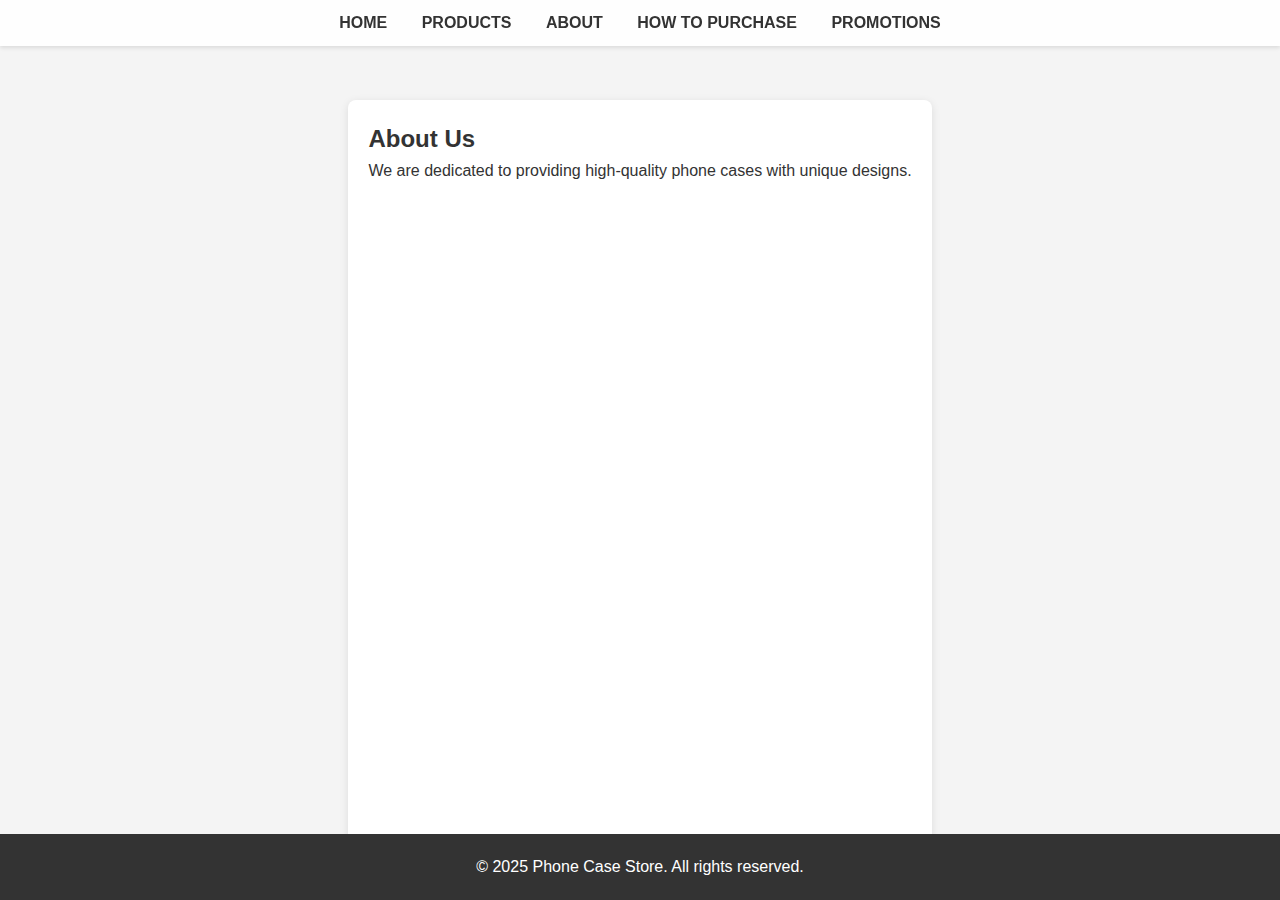
==== about.html @ c28ca741 "Add files via upload" ====
<!DOCTYPE html>
<html lang="en">
<head>
    <meta charset="UTF-8">
    <meta name="viewport" content="width=device-width, initial-scale=1.0">
    <title>About | Phone Case Store</title>
    <link rel="stylesheet" href="style.css">
</head>
<body>
    <nav>
        <a href="index.html">Home</a>
        <a href="products.html">Products</a>
        <a href="about.html">About</a>
        <a href="purchase.html">How to Purchase</a>
        <a href="promotions.html">Promotions</a>
    </nav>
    <section class="container">
        <h2>About Us</h2>
        <p>We are dedicated to providing high-quality phone cases with unique designs.</p>
    </section>
    <footer>
        <p>&copy; 2025 Phone Case Store. All rights reserved.</p>
    </footer>
</body>
</html>
---- style.css ----
* {
    margin: 0;
    padding: 0;
    box-sizing: border-box;
    font-family: 'Arial', sans-serif;
}

body {
    background-color: #f4f4f4;
    color: #333;
    line-height: 1.6;
    min-height: 100vh;
    display: flex;
    flex-direction: column;
}

nav {
    width: 100%;
    position: fixed;
    top: 0;
    left: 0;
    background-color: rgba(255, 255, 255, 0.9);
    box-shadow: 0 2px 4px rgba(0, 0, 0, 0.1);
    padding: 10px 0;
    z-index: 1000;
    text-align: center;
}

nav a {
    margin: 0 15px;
    text-decoration: none;
    color: #333;
    font-weight: bold;
    text-transform: uppercase;
}

nav a:hover {
    color: #007BFF;
    border-bottom: 2px solid #007BFF;
}

header {
    height: 100vh;
    background: url('header-image.jpg') no-repeat center center/cover;
    display: flex;
    justify-content: center;
    align-items: center;
    text-align: center;
    color: white;
}

header h1 {
    background-color: rgba(0, 0, 0, 0.5);
    padding: 20px 40px;
    text-transform: uppercase;
    letter-spacing: 5px;
}

.container {
    max-width: 1100px;
    margin: 100px auto 50px;
    padding: 20px;
    background-color: #fff;
    box-shadow: 0 2px 8px rgba(0, 0, 0, 0.1);
    border-radius: 8px;
    flex: 1;
}

.product {
    margin-bottom: 20px;
}

footer {
    text-align: center;
    padding: 20px 0;
    background-color: #333;
    color: white;
    width: 100%;
    position: fixed;
    bottom: 0;
    left: 0;
}

/* Responsive Design */
@media (max-width: 768px) {
    nav a {
        display: block;
        margin: 10px 0;
    }
}
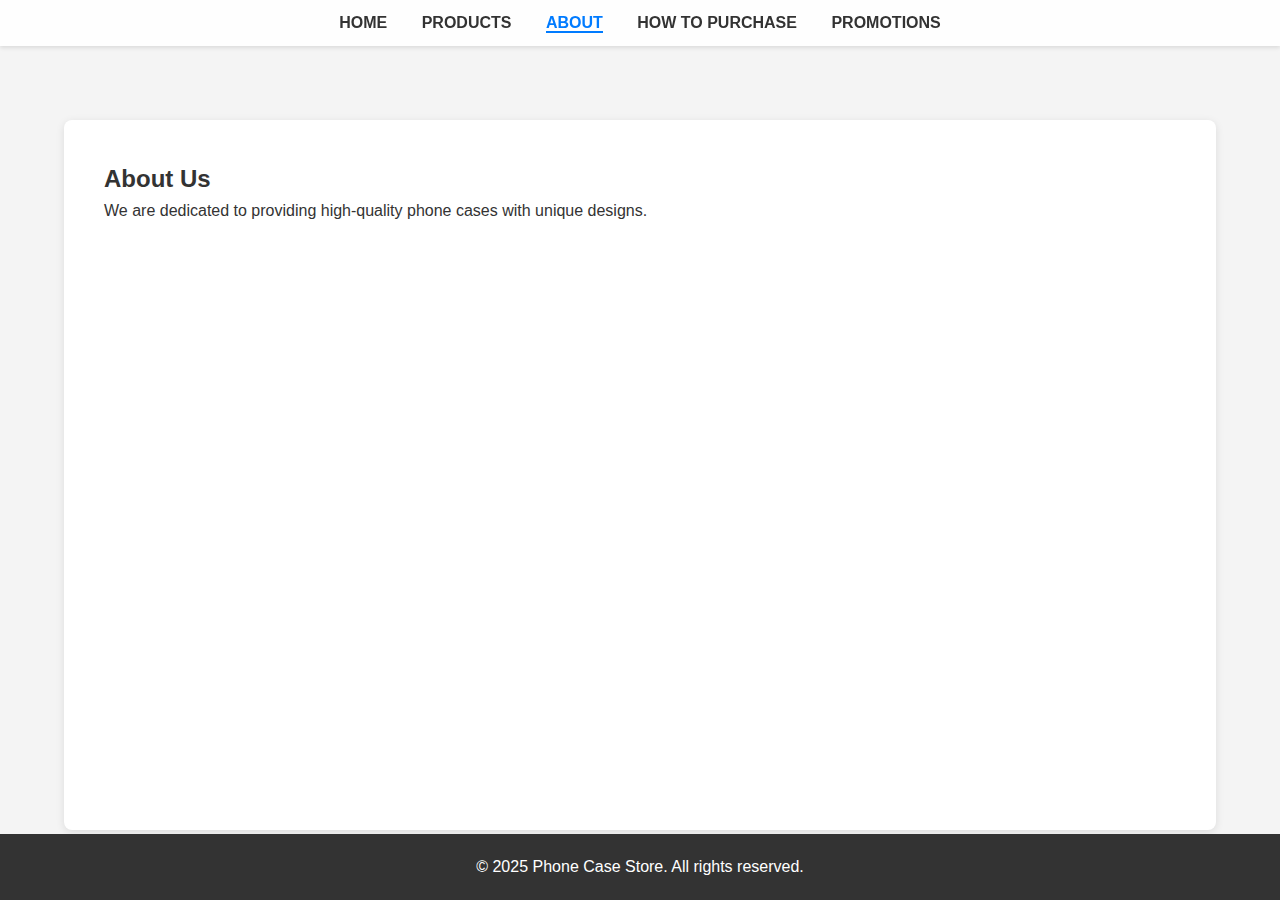
==== commit 48008ab8: "Add files via upload" ====
--- a/about.html
+++ b/about.html
@@ -21,5 +21,6 @@
     <footer>
         <p>&copy; 2025 Phone Case Store. All rights reserved.</p>
     </footer>
+    <script src="script.js"></script>
 </body>
 </html>--- a/style.css
+++ b/style.css
@@ -34,6 +34,11 @@
     text-transform: uppercase;
 }
 
+nav a.active {
+    color: #007BFF; /* Change the color of the active link */
+    border-bottom: 2px solid #007BFF; /* Add a border to highlight the active page */
+}
+
 nav a:hover {
     color: #007BFF;
     border-bottom: 2px solid #007BFF;
@@ -57,17 +62,86 @@
 }
 
 .container {
-    max-width: 1100px;
-    margin: 100px auto 50px;
-    padding: 20px;
+    width: 90%;
+    max-width: 1200px;
+    margin: 120px auto 70px;
+    padding: 40px;
     background-color: #fff;
     box-shadow: 0 2px 8px rgba(0, 0, 0, 0.1);
     border-radius: 8px;
     flex: 1;
+    min-height: 400px;
 }
 
-.product {
+.products-grid {
+    display: grid;
+    grid-template-columns: repeat(3, 1fr);
+    gap: 20px;
+    animation: fadeIn 1s ease-in-out;
+}
+
+@keyframes fadeIn {
+    from { opacity: 0; transform: translateY(20px); }
+    to { opacity: 1; transform: translateY(0); }
+}
+
+.product-item.fade-in {
+    animation: fadeIn 0.5s ease-in-out;
+}
+
+.product-item {
+    background-color: #fff;
+    border-radius: 8px;
+    box-shadow: 0 2px 8px rgba(0, 0, 0, 0.1);
+    overflow: hidden;
+    text-align: center;
+    padding: 20px;
+    transition: transform 0.3s, box-shadow 0.3s;
+    height: 500px; /* Increased fixed height for the product container */
+    display: flex;
+    flex-direction: column;
+    justify-content: space-between;
+}
+
+.product-item:hover {
+    box-shadow: 0 8px 16px rgba(0, 0, 0, 0.2);
+}
+
+.product-item img {
+    width: 100%; /* Make the image fill the entire width of the container */
+    height: 350px; /* Increased height for the image */
+    object-fit: cover; /* Ensures the image covers the entire area without distortion */
+    border-bottom: 1px solid #ddd; /* Optional: adds a border beneath the image */
+}
+
+.product-item h3 {
+    margin: 15px 0 10px;
+    font-size: 1.2em;
+}
+
+.product-item p {
+    font-size: 0.9em;
+    color: #666;
+    margin-bottom: 10px; /* Ensure there's space between the description and the footer */
+}
+
+.filter-buttons {
+    text-align: center;
     margin-bottom: 20px;
+}
+
+.filter-buttons button {
+    padding: 10px 20px;
+    margin: 0 5px;
+    border: none;
+    background-color: #007BFF;
+    color: white;
+    border-radius: 5px;
+    cursor: pointer;
+}
+
+.filter-buttons button:hover {
+    background-color: #0056b3;
 }
 
 footer {
@@ -81,10 +155,21 @@
     left: 0;
 }
 
-/* Responsive Design */
-@media (max-width: 768px) {
-    nav a {
-        display: block;
-        margin: 10px 0;
-    }
+.search-bar {
+    text-align: center;
+    margin-bottom: 20px;
+}
+
+.search-bar input {
+    width: 80%;
+    max-width: 500px;
+    padding: 10px;
+    border-radius: 5px;
+    border: 1px solid #ddd;
+    font-size: 16px;
+}
+
+.search-bar input:focus {
+    outline: none;
+    border-color: #007BFF;
 }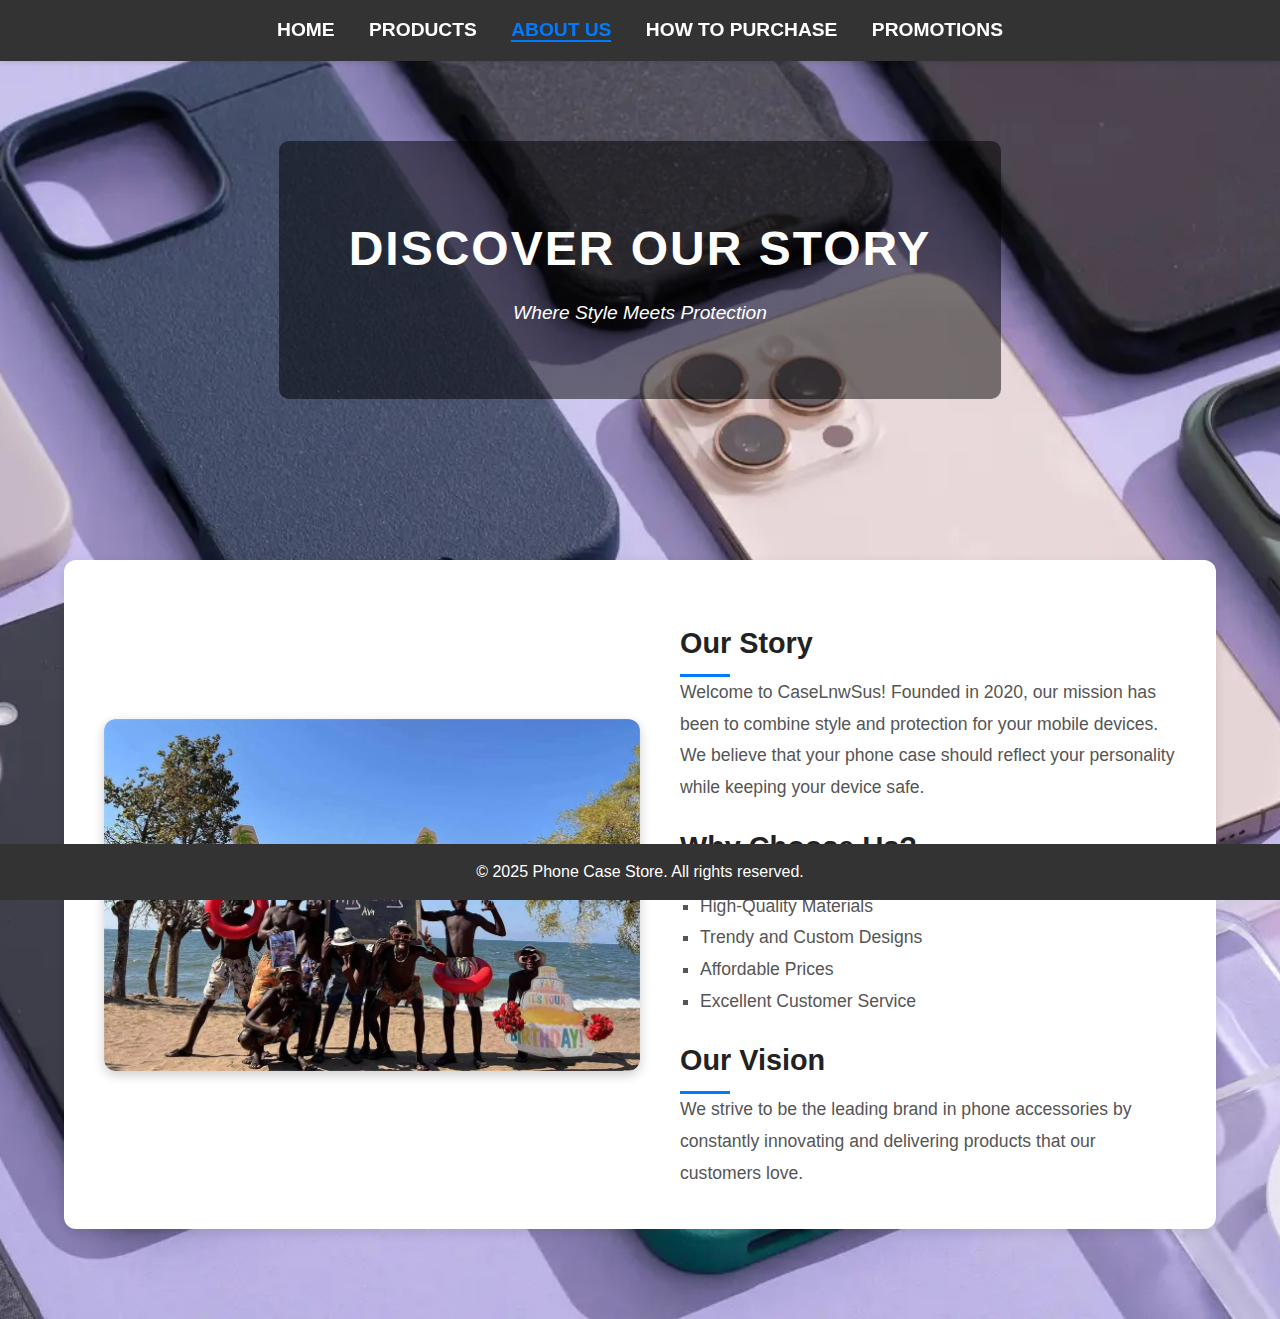
==== commit 8c28ad09: "Add files via upload" ====
--- a/about.html
+++ b/about.html
@@ -3,24 +3,44 @@
 <head>
     <meta charset="UTF-8">
     <meta name="viewport" content="width=device-width, initial-scale=1.0">
-    <title>About | Phone Case Store</title>
+    <title>About Us | Phone Case Store</title>
     <link rel="stylesheet" href="style.css">
 </head>
 <body>
     <nav>
         <a href="index.html">Home</a>
         <a href="products.html">Products</a>
-        <a href="about.html">About</a>
+        <a href="about.html">About Us</a>
         <a href="purchase.html">How to Purchase</a>
         <a href="promotions.html">Promotions</a>
     </nav>
-    <section class="container">
-        <h2>About Us</h2>
-        <p>We are dedicated to providing high-quality phone cases with unique designs.</p>
+    <section class="about-hero">
+        <div class="hero-overlay">
+            <h1>Discover Our Story</h1>
+            <p>Where Style Meets Protection</p>
+        </div>
+    </section>
+    <section class="about-container">
+        <div class="about-content">
+            <img src="images/our-team.jpg" alt="Our Team">
+            <div class="about-text">
+                <h2>Our Story</h2>
+                <p>Welcome to CaseLnwSus! Founded in 2020, our mission has been to combine style and protection for your mobile devices. We believe that your phone case should reflect your personality while keeping your device safe.</p>
+                <h2>Why Choose Us?</h2>
+                <ul>
+                    <li>High-Quality Materials</li>
+                    <li>Trendy and Custom Designs</li>
+                    <li>Affordable Prices</li>
+                    <li>Excellent Customer Service</li>
+                </ul>
+                <h2>Our Vision</h2>
+                <p>We strive to be the leading brand in phone accessories by constantly innovating and delivering products that our customers love.</p>
+            </div>
+        </div>
     </section>
     <footer>
         <p>&copy; 2025 Phone Case Store. All rights reserved.</p>
     </footer>
     <script src="script.js"></script>
 </body>
-</html>+</html>
--- a/style.css
+++ b/style.css
@@ -12,6 +12,7 @@
     min-height: 100vh;
     display: flex;
     flex-direction: column;
+    background: url('images/background.jpg') no-repeat center center/cover;
 }
 
 nav {
@@ -54,17 +55,28 @@
     color: white;
 }
 
+/* Apply a cool Google Font */
+@import url('https://fonts.googleapis.com/css2?family=Poppins:wght@600&display=swap');
+
+/* Header Styles */
 header h1 {
-    background-color: rgba(0, 0, 0, 0.5);
-    padding: 20px 40px;
-    text-transform: uppercase;
-    letter-spacing: 5px;
+    background-color: rgba(0, 0, 0, 0.5); /* Dark overlay for text visibility */
+    padding: 40px 80px; /* Adjust padding for a bigger box */
+    text-transform: none; /* Uppercase for a modern look */
+    letter-spacing: 8px; /* Increase letter spacing for better readability */
+    font-size: 5em; /* Increase font size */
+    font-family: 'Poppins', sans-serif; /* Apply a cool font */
+    color: white; /* White text color */
+    width: fit-content; /* Ensure the box size is just as wide as the text */
+    margin: 0 auto; /* Center the header */
+    border-radius: 10px; /* Optional: Rounded corners for a modern look */
+    text-align: center; /* Center-align the text */
 }
 
 .container {
     width: 90%;
-    max-width: 1200px;
-    margin: 120px auto 70px;
+    max-width: 1100px;
+    margin: 80px auto 70px;
     padding: 40px;
     background-color: #fff;
     box-shadow: 0 2px 8px rgba(0, 0, 0, 0.1);
@@ -81,7 +93,7 @@
 }
 
 @keyframes fadeIn {
-    from { opacity: 0; transform: translateY(20px); }
+    from { opacity: 0; transform: translateY(5px); }
     to { opacity: 1; transform: translateY(0); }
 }
 
@@ -144,17 +156,6 @@
     background-color: #0056b3;
 }
 
-footer {
-    text-align: center;
-    padding: 20px 0;
-    background-color: #333;
-    color: white;
-    width: 100%;
-    position: fixed;
-    bottom: 0;
-    left: 0;
-}
-
 .search-bar {
     text-align: center;
     margin-bottom: 20px;
@@ -172,4 +173,281 @@
 .search-bar input:focus {
     outline: none;
     border-color: #007BFF;
-}+}
+
+/* Hero Section */
+.about-hero {
+    height: 60vh;
+    background: url('about-hero.jpg') no-repeat center center/cover;
+    position: relative;
+    display: flex;
+    align-items: center;
+    justify-content: center;
+}
+
+.hero-overlay {
+    background-color: rgba(0, 0, 0, 0.5);
+    padding: 70px;
+    border-radius: 10px;
+    text-align: center;
+    color: #fff;
+}
+
+.hero-overlay h1 {
+    font-size: 3em;
+    margin-bottom: 10px;
+    text-transform: uppercase;
+    letter-spacing: 2px;
+}
+
+.hero-overlay p {
+    font-size: 1.2em;
+    font-style: italic;
+}
+
+/* About Section */
+.about-container {
+    width: 90%;
+    max-width: 1200px;
+    margin: 20px auto 90px auto; /* Reduced top margin, added bottom margin */
+    padding: 40px;
+    background-color: #fff;
+    box-shadow: 0 4px 12px rgba(0, 0, 0, 0.1);
+    border-radius: 12px;
+    animation: fadeInUp 1s ease-in-out;
+}
+
+@keyframes fadeInUp {
+    from {
+        opacity: 0;
+        transform: translateY(5px);
+    }
+    to {
+        opacity: 1;
+        transform: translateY(0);
+    }
+}
+
+.about-content {
+    display: flex;
+    align-items: center;
+    gap: 40px;
+}
+
+.about-content img {
+    width: 50%;
+    border-radius: 12px;
+    box-shadow: 0 4px 12px rgba(0, 0, 0, 0.2);
+    transition: transform 0.3s ease;
+}
+
+.about-text {
+    width: 50%;
+}
+
+.about-text h2 {
+    margin-top: 20px;
+    font-size: 1.8em;
+    color: #222;
+    position: relative;
+}
+
+.about-text h2::after {
+    content: '';
+    width: 50px;
+    height: 3px;
+    background-color: #007BFF;
+    display: block;
+    margin-top: 8px;
+}
+
+.about-text p, .about-text ul {
+    font-size: 1.1em;
+    color: #555;
+    line-height: 1.8;
+}
+
+.about-text ul {
+    list-style-type: square;
+    padding-left: 20px;
+    margin-top: 10px;
+}
+
+/* Purchase Steps Grid */
+.purchase-container {
+    max-width: 1100px;
+    margin: 80px auto;
+    padding: 20px;
+    text-align: center;
+}
+
+.steps-grid {
+    display: grid;
+    grid-template-columns: repeat(3, 1fr);
+    gap: 30px;
+    margin: 20px auto;
+    max-width: 900px;   
+}
+
+.steps-grid > .step:nth-child(7) {
+    grid-column: 2;
+}
+
+.step {
+    background-color: #f9f9f9;
+    padding: 20px;
+    border-radius: 10px;
+    box-shadow: 0 2px 8px rgba(0, 0, 0, 0.1);
+    transition: transform 0.3s ease;
+}
+
+.step:hover {
+    transform: translateY(-3px);
+}
+
+.step h3 {
+    font-size: 1.5em;
+    color: #007BFF;
+    margin-bottom: 10px;
+}
+
+.payment-list {
+    text-align: left;
+    list-style: none;
+    padding-left: 0;
+    font-size: 1.1em;
+}
+
+.payment-list li {
+    margin-bottom: 10px;
+}
+
+.payment-image-container {
+    text-align: center;
+}
+
+.payment-image {
+    max-width: 100%;  /* Ensures image is responsive */
+    height: auto;     /* Keeps aspect ratio */
+}
+
+
+footer {
+    text-align: center;
+    padding: 15px 0;
+    background-color: #333;
+    color: white;
+    width: 100%;
+    position: fixed;
+    bottom: 0;
+    left: 0;
+}
+
+/* General Styles */
+body {
+    font-family: Arial, sans-serif;
+    margin: 0;
+    padding: 0;
+    background-color: #f4f4f4;
+}
+
+/* Navigation Bar */
+nav {
+    background-color: #333;
+    padding: 15px;
+    text-align: center;
+}
+
+nav a {
+    color: white;
+    margin: 0 15px;
+    text-decoration: none;
+    font-size: 1.2em;
+}
+
+/* Promotions Section */
+.promo-container {
+    width: 90%;
+    max-width: 1200px;
+    margin: 80px auto;
+    padding: 40px;
+    background-color: white;
+    box-shadow: 0 4px 12px rgba(0, 0, 0, 0.1);
+    border-radius: 12px;
+    text-align: center;
+}
+
+.promo-container h2 {
+    font-size: 2.5em;
+    margin-bottom: 10px;
+    color: #333;
+}
+
+.promo-container p {
+    font-size: 1.2em;
+    color: #555;
+}
+
+/* Redeem Code Bar */
+.redeem-bar {
+    display: flex;
+    justify-content: center;
+    margin: 20px 0;
+}
+
+.promo-input {
+    padding: 10px;
+    font-size: 1em;
+    border-radius: 5px;
+    border: 1px solid #ccc;
+    width: 250px;
+    margin-right: 10px;
+}
+
+.redeem-btn {
+    padding: 10px 20px;
+    font-size: 1em;
+    color: white;
+    background-color: #28a745;
+    border: none;
+    border-radius: 5px;
+    cursor: pointer;
+}
+
+.redeem-btn:hover {
+    background-color: #218838;
+}
+
+/* Promotions List */
+.promo-list {
+    display: flex;
+    flex-direction: column;
+    gap: 20px;
+    margin-top: 20px;
+    max-width: 2000px /* Set a max-width */
+    margin-left: auto;
+    margin-right: auto; /* Centers the list container */
+}
+
+.promo-item {
+    background-color: #f9f9f9;
+    padding: 20px;
+    border-radius: 8px;
+    box-shadow: 0 2px 8px rgba(0, 0, 0, 0.1);
+    width: 100%; /* Make items fill the available width */
+    max-width: 800px; /* Set a max width for each promo box */
+    margin: 0 auto; /* Centers each item individually */
+    text-align: center;
+}
+
+.promo-item h3 {
+    color: #333;
+    font-size: 1.8em;
+}
+
+.promo-item p {
+    font-size: 1.1em;
+    color: #666;
+}
+
+
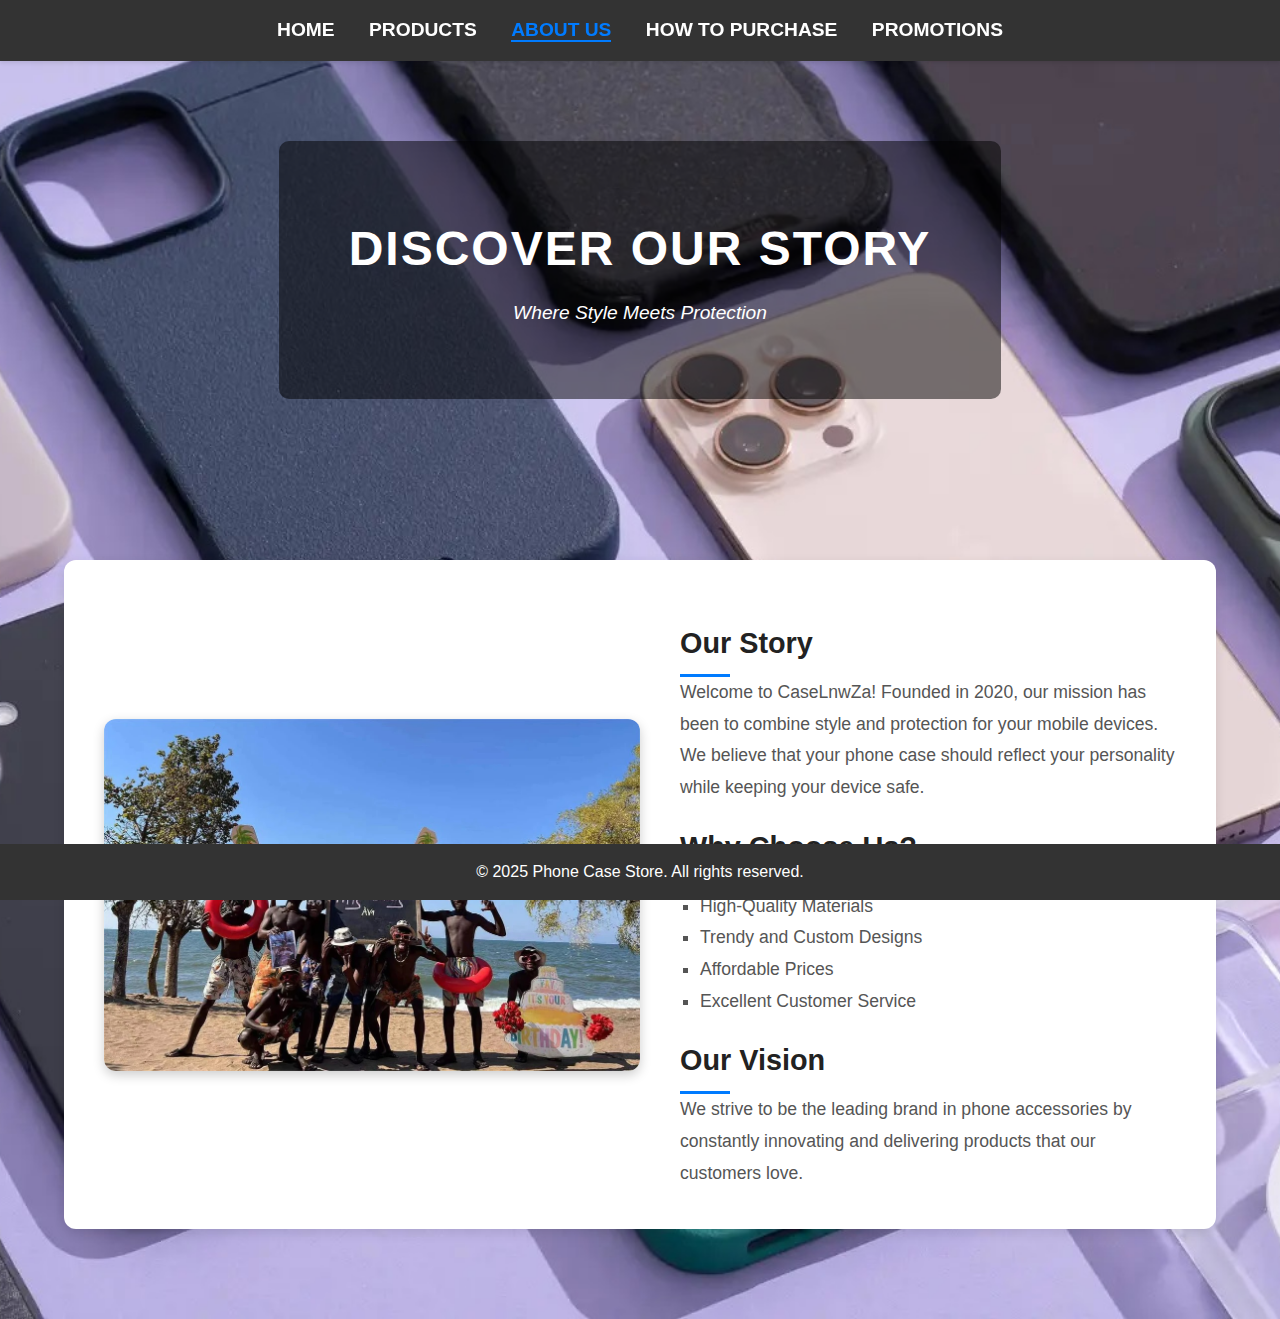
==== commit 7a9d7887: "Update about.html" ====
--- a/about.html
+++ b/about.html
@@ -25,7 +25,7 @@
             <img src="images/our-team.jpg" alt="Our Team">
             <div class="about-text">
                 <h2>Our Story</h2>
-                <p>Welcome to CaseLnwSus! Founded in 2020, our mission has been to combine style and protection for your mobile devices. We believe that your phone case should reflect your personality while keeping your device safe.</p>
+                <p>Welcome to CaseLnwZa! Founded in 2020, our mission has been to combine style and protection for your mobile devices. We believe that your phone case should reflect your personality while keeping your device safe.</p>
                 <h2>Why Choose Us?</h2>
                 <ul>
                     <li>High-Quality Materials</li>
